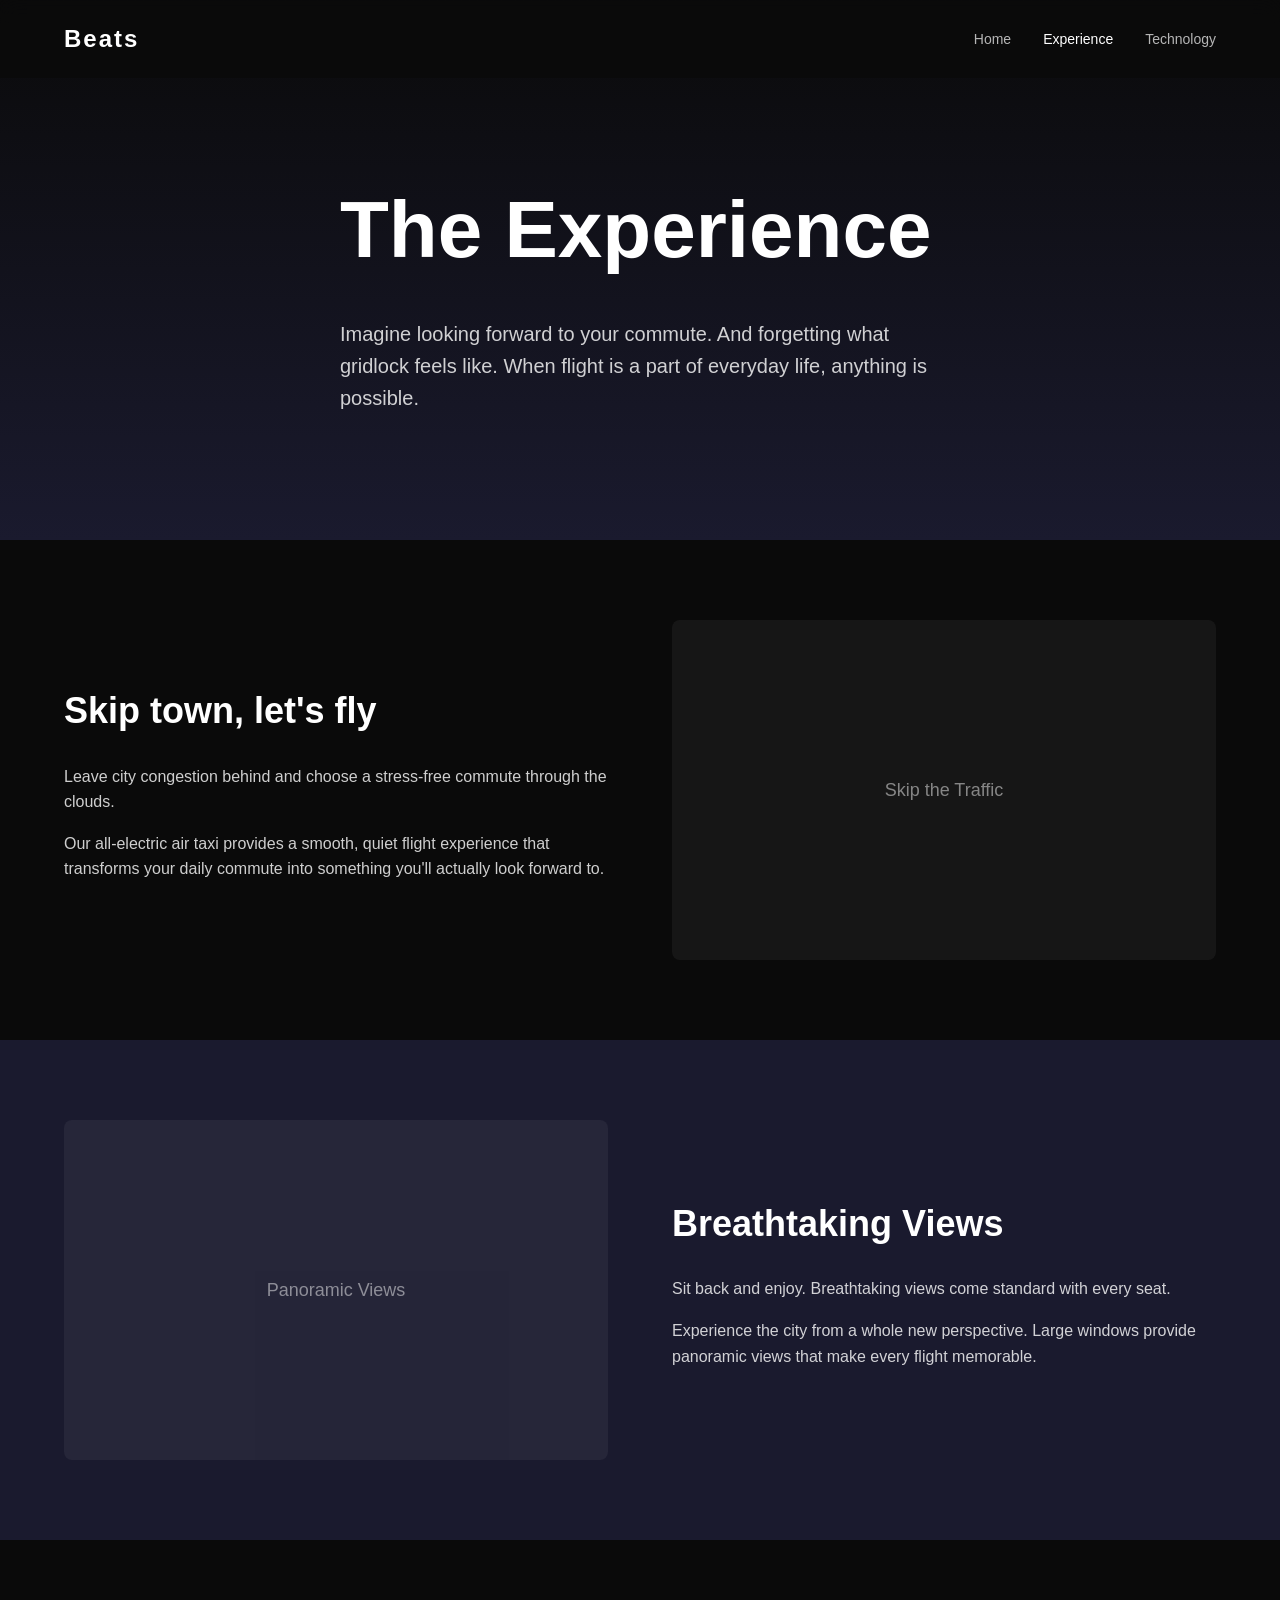
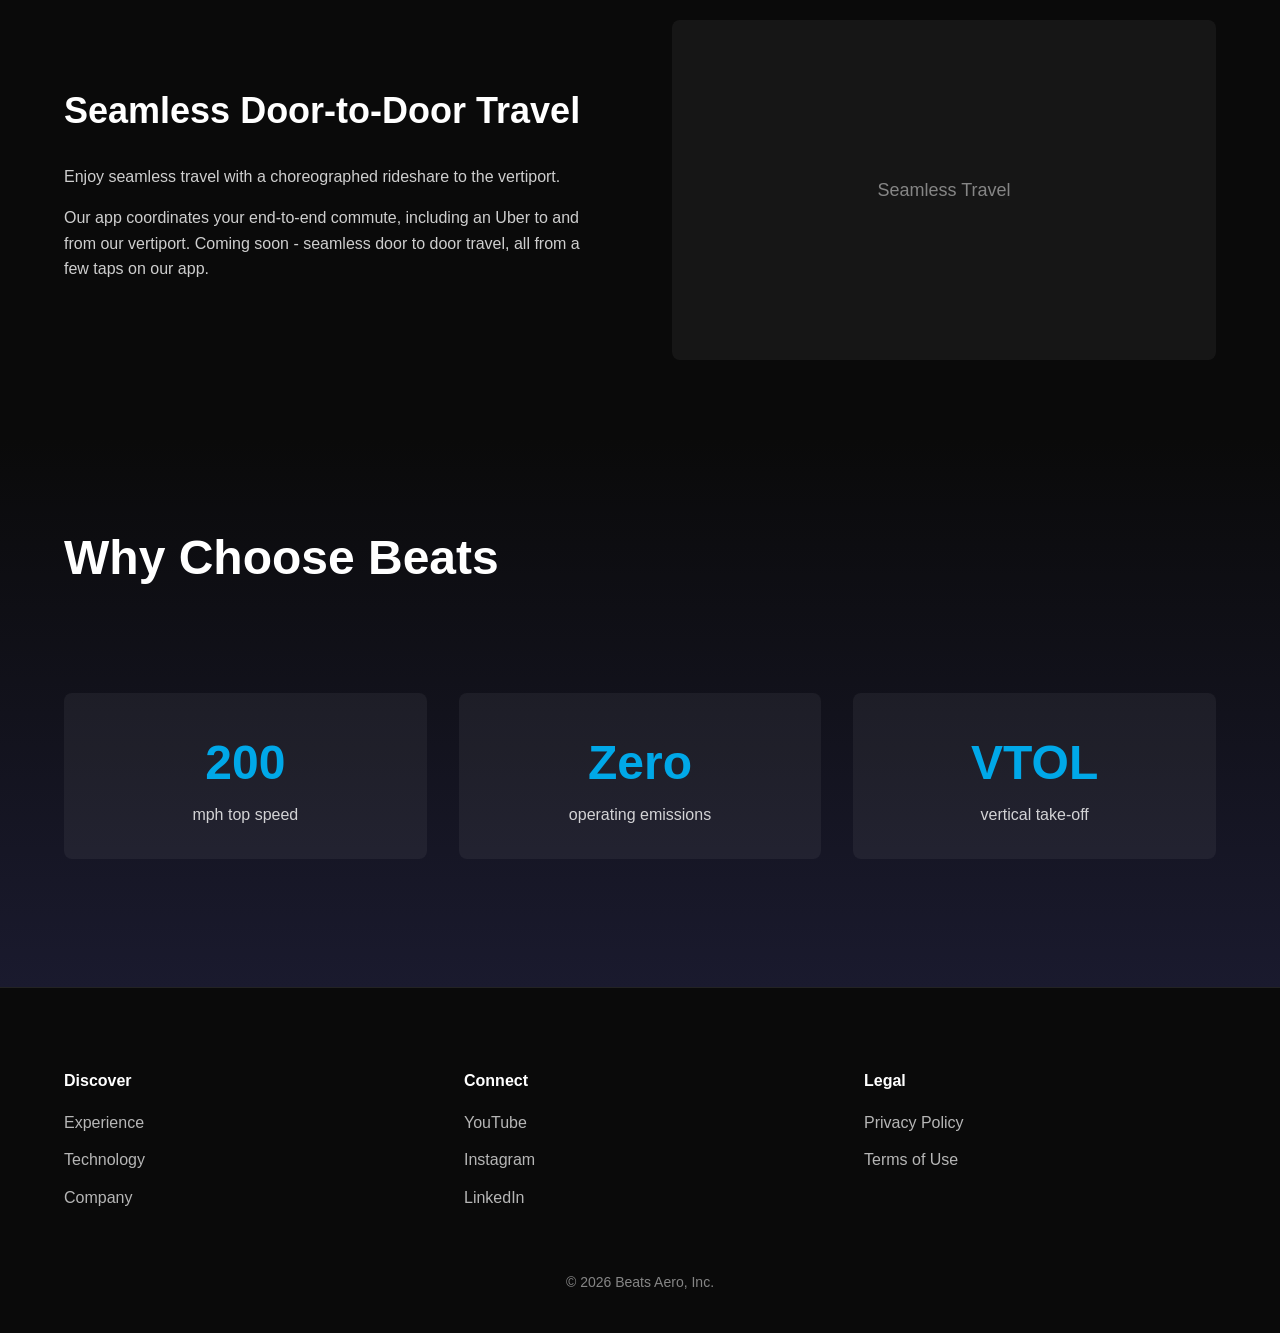
==== experience.html @ 5aa7cf9a "Create 3-page website inspired by Joby Aviation" ====
<!DOCTYPE html>
<html lang="en">
<head>
    <meta charset="UTF-8">
    <meta name="viewport" content="width=device-width, initial-scale=1.0">
    <title>Experience - Beats Electric Air Taxi</title>
    <link rel="stylesheet" href="styles.css">
</head>
<body>
    <header class="header">
        <div class="container">
            <a href="index.html" class="logo">Beats</a>
            <nav class="nav">
                <ul class="nav-list">
                    <li><a href="index.html" class="nav-link">Home</a></li>
                    <li><a href="experience.html" class="nav-link active">Experience</a></li>
                    <li><a href="technology.html" class="nav-link">Technology</a></li>
                </ul>
            </nav>
        </div>
    </header>

    <section class="page-hero">
        <div class="container">
            <h1>The Experience</h1>
            <p>Imagine looking forward to your commute. And forgetting what gridlock feels like. When flight is a part of everyday life, anything is possible.</p>
        </div>
    </section>

    <section class="content-section">
        <div class="container">
            <div class="content-grid">
                <div class="content-text">
                    <h2>Skip town, let's fly</h2>
                    <p>Leave city congestion behind and choose a stress-free commute through the clouds.</p>
                    <p>Our all-electric air taxi provides a smooth, quiet flight experience that transforms your daily commute into something you'll actually look forward to.</p>
                </div>
                <div class="content-image">Skip the Traffic</div>
            </div>
        </div>
    </section>

    <section class="content-section">
        <div class="container">
            <div class="content-grid reverse">
                <div class="content-text">
                    <h2>Breathtaking Views</h2>
                    <p>Sit back and enjoy. Breathtaking views come standard with every seat.</p>
                    <p>Experience the city from a whole new perspective. Large windows provide panoramic views that make every flight memorable.</p>
                </div>
                <div class="content-image">Panoramic Views</div>
            </div>
        </div>
    </section>

    <section class="content-section">
        <div class="container">
            <div class="content-grid">
                <div class="content-text">
                    <h2>Seamless Door-to-Door Travel</h2>
                    <p>Enjoy seamless travel with a choreographed rideshare to the vertiport.</p>
                    <p>Our app coordinates your end-to-end commute, including an Uber to and from our vertiport. Coming soon - seamless door to door travel, all from a few taps on our app.</p>
                </div>
                <div class="content-image">Seamless Travel</div>
            </div>
        </div>
    </section>

    <section class="stats">
        <div class="container">
            <h2 class="section-title">Why Choose Beats</h2>
            <div class="specs-grid">
                <div class="spec-item">
                    <span class="spec-value">200</span>
                    <span class="spec-label">mph top speed</span>
                </div>
                <div class="spec-item">
                    <span class="spec-value">Zero</span>
                    <span class="spec-label">operating emissions</span>
                </div>
                <div class="spec-item">
                    <span class="spec-value">VTOL</span>
                    <span class="spec-label">vertical take-off</span>
                </div>
            </div>
        </div>
    </section>

    <footer class="footer">
        <div class="container">
            <div class="footer-links">
                <div class="footer-col">
                    <h4>Discover</h4>
                    <ul>
                        <li><a href="experience.html">Experience</a></li>
                        <li><a href="technology.html">Technology</a></li>
                        <li><a href="#">Company</a></li>
                    </ul>
                </div>
                <div class="footer-col">
                    <h4>Connect</h4>
                    <ul>
                        <li><a href="#">YouTube</a></li>
                        <li><a href="#">Instagram</a></li>
                        <li><a href="#">LinkedIn</a></li>
                    </ul>
                </div>
                <div class="footer-col">
                    <h4>Legal</h4>
                    <ul>
                        <li><a href="#">Privacy Policy</a></li>
                        <li><a href="#">Terms of Use</a></li>
                    </ul>
                </div>
            </div>
            <p class="copyright">&copy; 2026 Beats Aero, Inc.</p>
        </div>
    </footer>
</body>
</html>
---- styles.css ----
* {
    margin: 0;
    padding: 0;
    box-sizing: border-box;
}

:root {
    --black: #0a0a0a;
    --white: #ffffff;
    --gray: #666666;
    --light-gray: #f5f5f5;
    --accent: #00a8e8;
}

body {
    font-family: -apple-system, BlinkMacSystemFont, 'Segoe UI', Roboto, Oxygen, Ubuntu, sans-serif;
    background-color: var(--black);
    color: var(--white);
    line-height: 1.6;
}

.container {
    max-width: 1200px;
    margin: 0 auto;
    padding: 0 24px;
}

a {
    color: inherit;
    text-decoration: none;
}

ul {
    list-style: none;
}

.header {
    position: fixed;
    top: 0;
    left: 0;
    right: 0;
    z-index: 1000;
    padding: 20px 0;
    background: rgba(10, 10, 10, 0.9);
    backdrop-filter: blur(10px);
}

.header .container {
    display: flex;
    justify-content: space-between;
    align-items: center;
}

.logo {
    font-size: 24px;
    font-weight: 700;
    letter-spacing: 2px;
}

.nav-list {
    display: flex;
    gap: 32px;
}

.nav-link {
    font-size: 14px;
    font-weight: 500;
    opacity: 0.7;
    transition: opacity 0.3s;
}

.nav-link:hover,
.nav-link.active {
    opacity: 1;
}

.hero {
    min-height: 100vh;
    display: flex;
    align-items: center;
    padding: 120px 0 80px;
    background: linear-gradient(180deg, var(--black) 0%, #1a1a2e 100%);
}

.hero-title {
    font-size: clamp(48px, 8vw, 96px);
    font-weight: 700;
    line-height: 1.1;
    margin-bottom: 24px;
}

.hero-subtitle {
    font-size: 24px;
    margin-bottom: 16px;
    opacity: 0.9;
}

.hero-desc {
    font-size: 18px;
    margin-bottom: 12px;
    opacity: 0.7;
    max-width: 600px;
}

.btn {
    display: inline-block;
    padding: 16px 32px;
    font-size: 16px;
    font-weight: 600;
    border-radius: 4px;
    transition: all 0.3s;
    margin-top: 24px;
}

.btn-primary {
    background: var(--white);
    color: var(--black);
}

.btn-primary:hover {
    background: var(--accent);
    color: var(--white);
}

.section-title {
    font-size: clamp(32px, 5vw, 48px);
    font-weight: 700;
    margin-bottom: 48px;
}

.features {
    padding: 80px 0;
    background: var(--black);
}

.feature-grid {
    display: grid;
    grid-template-columns: repeat(auto-fit, minmax(300px, 1fr));
    gap: 48px;
}

.feature-card {
    padding: 32px;
    background: rgba(255, 255, 255, 0.05);
    border-radius: 8px;
}

.feature-icon {
    width: 48px;
    height: 48px;
    display: flex;
    align-items: center;
    justify-content: center;
    font-size: 20px;
    font-weight: 700;
    background: var(--accent);
    color: var(--white);
    border-radius: 50%;
    margin-bottom: 24px;
}

.feature-card h3 {
    font-size: 24px;
    margin-bottom: 16px;
}

.feature-card p {
    opacity: 0.7;
    margin-bottom: 16px;
}

.link {
    color: var(--accent);
    font-weight: 500;
}

.stats {
    padding: 80px 0;
    background: linear-gradient(180deg, var(--black) 0%, #1a1a2e 100%);
}

.stats-grid {
    display: grid;
    grid-template-columns: repeat(auto-fit, minmax(200px, 1fr));
    gap: 48px;
    text-align: center;
}

.stat-value {
    display: block;
    font-size: clamp(48px, 6vw, 72px);
    font-weight: 700;
}

.stat-unit {
    font-size: 24px;
    opacity: 0.7;
}

.stat-label {
    display: block;
    font-size: 16px;
    opacity: 0.7;
    margin-top: 8px;
}

.news {
    padding: 80px 0;
    background: var(--black);
}

.news-grid {
    display: grid;
    grid-template-columns: repeat(auto-fit, minmax(300px, 1fr));
    gap: 32px;
}

.news-card {
    padding: 24px;
    background: rgba(255, 255, 255, 0.05);
    border-radius: 8px;
    cursor: pointer;
    transition: background 0.3s;
}

.news-card:hover {
    background: rgba(255, 255, 255, 0.1);
}

.news-date {
    font-size: 14px;
    color: var(--accent);
    margin-bottom: 8px;
}

.news-card h3 {
    font-size: 18px;
    line-height: 1.4;
}

.partners {
    padding: 80px 0;
    background: #1a1a2e;
}

.partner-logos {
    display: flex;
    flex-wrap: wrap;
    gap: 48px;
    justify-content: center;
    align-items: center;
}

.partner {
    font-size: 24px;
    font-weight: 600;
    opacity: 0.7;
}

.cta {
    padding: 120px 0;
    background: linear-gradient(180deg, #1a1a2e 0%, var(--black) 100%);
    text-align: center;
}

.cta h2 {
    font-size: clamp(32px, 5vw, 48px);
    margin-bottom: 24px;
}

.cta p {
    max-width: 600px;
    margin: 0 auto 32px;
    opacity: 0.7;
}

.footer {
    padding: 80px 0 40px;
    background: var(--black);
    border-top: 1px solid rgba(255, 255, 255, 0.1);
}

.footer-links {
    display: grid;
    grid-template-columns: repeat(auto-fit, minmax(200px, 1fr));
    gap: 48px;
    margin-bottom: 48px;
}

.footer-col h4 {
    font-size: 16px;
    font-weight: 600;
    margin-bottom: 16px;
}

.footer-col ul li {
    margin-bottom: 12px;
}

.footer-col a {
    opacity: 0.7;
    transition: opacity 0.3s;
}

.footer-col a:hover {
    opacity: 1;
}

.copyright {
    text-align: center;
    opacity: 0.5;
    font-size: 14px;
}

.page-hero {
    min-height: 60vh;
    display: flex;
    align-items: center;
    padding: 120px 0 80px;
    background: linear-gradient(180deg, var(--black) 0%, #1a1a2e 100%);
}

.page-hero h1 {
    font-size: clamp(48px, 8vw, 80px);
    font-weight: 700;
    margin-bottom: 24px;
}

.page-hero p {
    font-size: 20px;
    opacity: 0.8;
    max-width: 600px;
}

.content-section {
    padding: 80px 0;
    background: var(--black);
}

.content-section:nth-child(even) {
    background: #1a1a2e;
}

.content-grid {
    display: grid;
    grid-template-columns: 1fr 1fr;
    gap: 64px;
    align-items: center;
}

.content-grid.reverse {
    direction: rtl;
}

.content-grid.reverse > * {
    direction: ltr;
}

.content-text h2 {
    font-size: 36px;
    margin-bottom: 24px;
}

.content-text p {
    opacity: 0.8;
    margin-bottom: 16px;
}

.content-image {
    aspect-ratio: 16/10;
    background: rgba(255, 255, 255, 0.1);
    border-radius: 8px;
    display: flex;
    align-items: center;
    justify-content: center;
    font-size: 18px;
    opacity: 0.5;
}

.specs-grid {
    display: grid;
    grid-template-columns: repeat(3, 1fr);
    gap: 32px;
    text-align: center;
    padding: 48px 0;
}

.spec-item {
    padding: 32px;
    background: rgba(255, 255, 255, 0.05);
    border-radius: 8px;
}

.spec-value {
    display: block;
    font-size: 48px;
    font-weight: 700;
    color: var(--accent);
}

.spec-label {
    font-size: 16px;
    opacity: 0.8;
}

@media (max-width: 768px) {
    .content-grid {
        grid-template-columns: 1fr;
        gap: 32px;
    }
    
    .content-grid.reverse {
        direction: ltr;
    }
    
    .specs-grid {
        grid-template-columns: 1fr;
    }
    
    .nav-list {
        gap: 16px;
    }
}
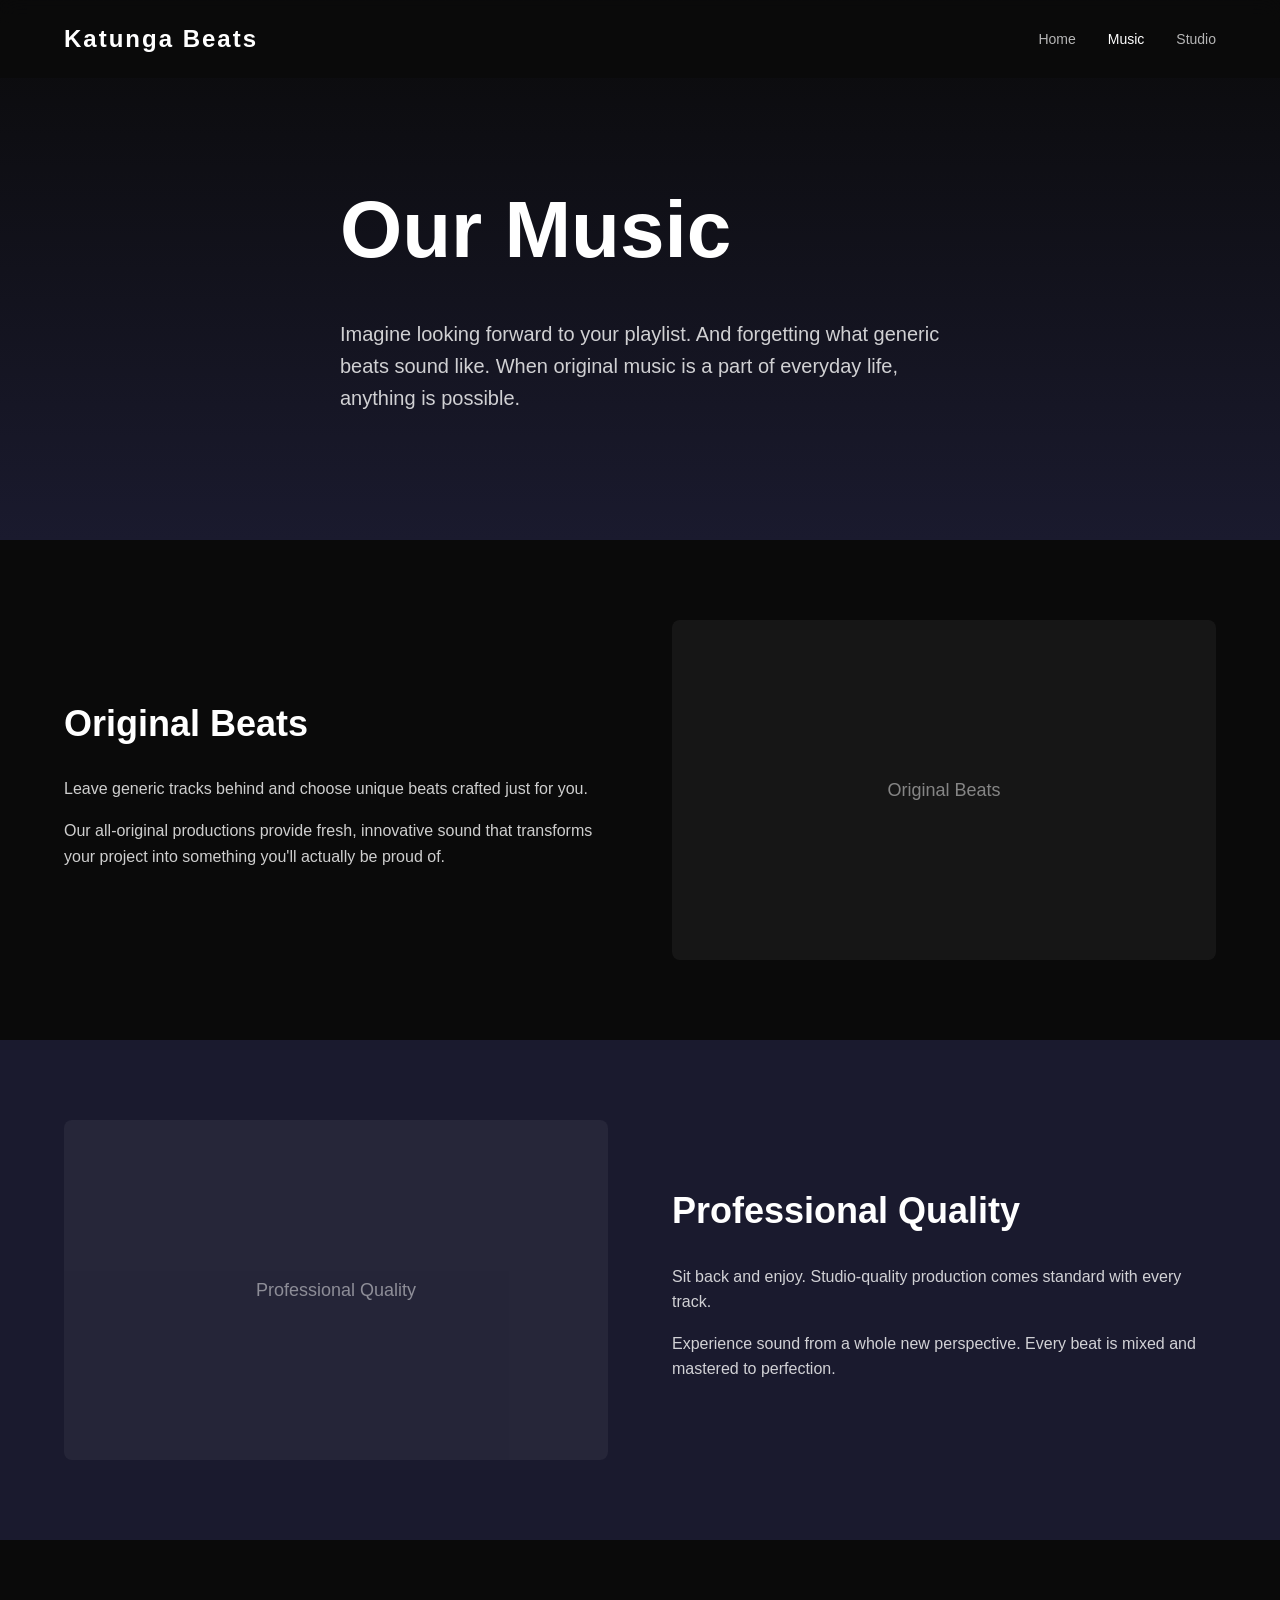
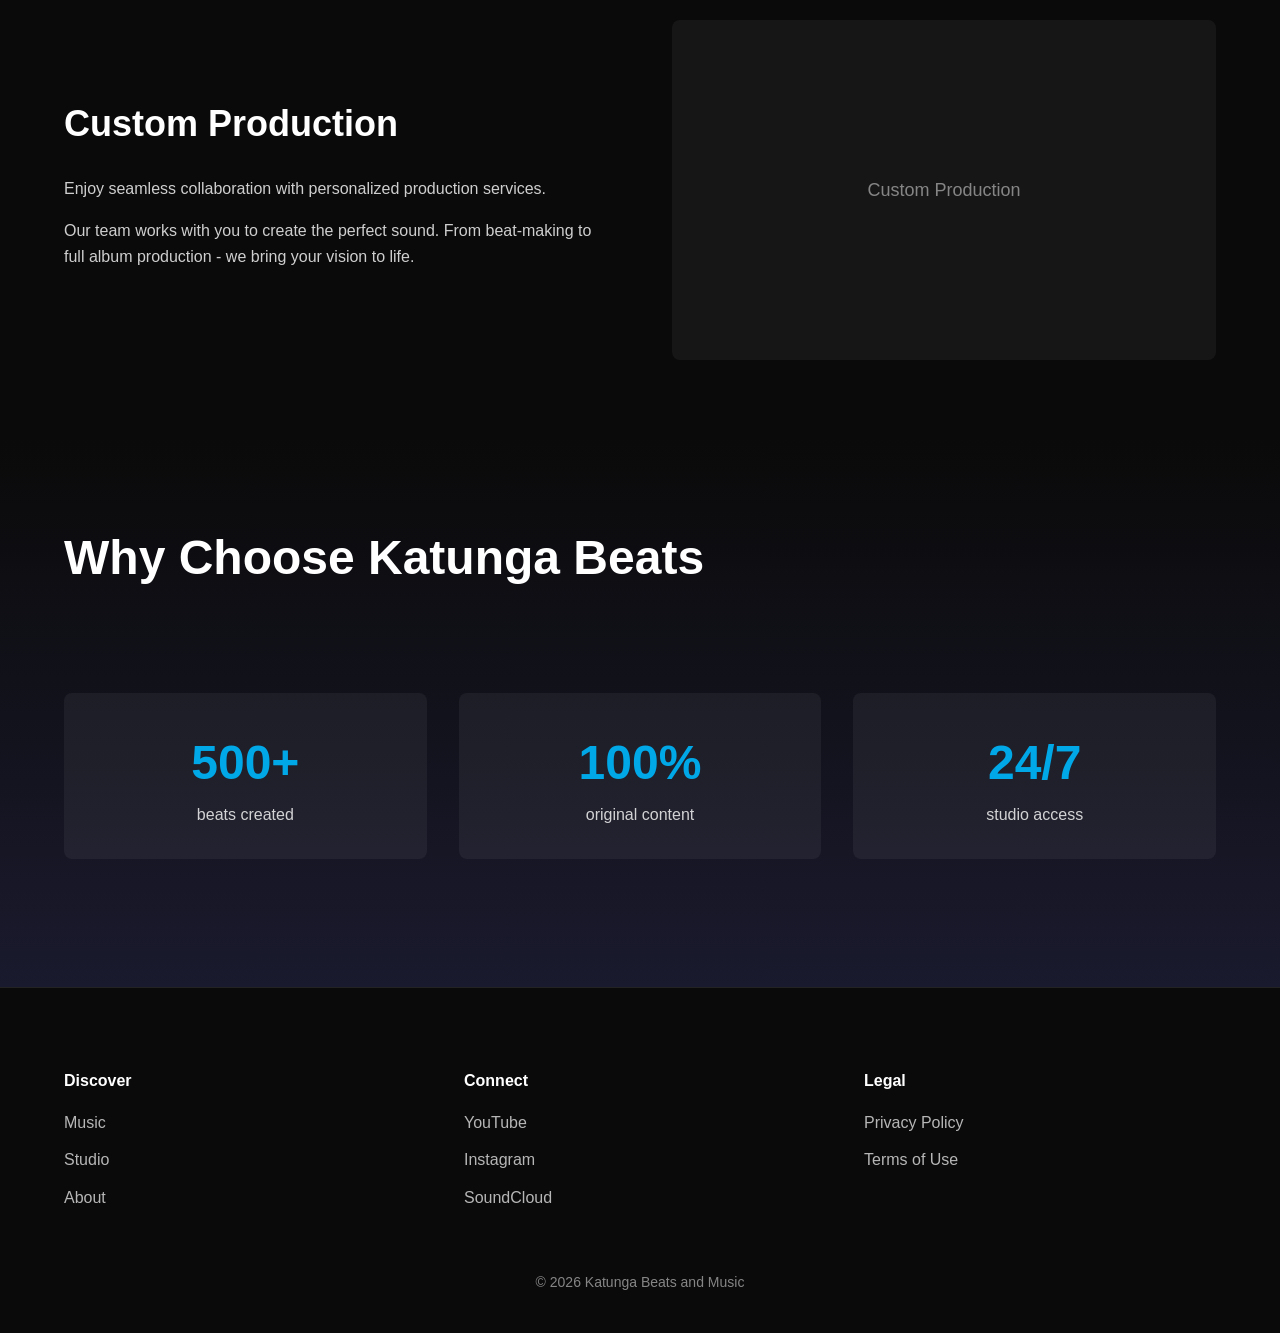
==== commit 1239b297: "Rename to Katunga Beats and Music - 3 page music production website" ====
--- a/experience.html
+++ b/experience.html
@@ -3,18 +3,18 @@
 <head>
     <meta charset="UTF-8">
     <meta name="viewport" content="width=device-width, initial-scale=1.0">
-    <title>Experience - Beats Electric Air Taxi</title>
+    <title>Music - Katunga Beats and Music</title>
     <link rel="stylesheet" href="styles.css">
 </head>
 <body>
     <header class="header">
         <div class="container">
-            <a href="index.html" class="logo">Beats</a>
+            <a href="index.html" class="logo">Katunga Beats</a>
             <nav class="nav">
                 <ul class="nav-list">
                     <li><a href="index.html" class="nav-link">Home</a></li>
-                    <li><a href="experience.html" class="nav-link active">Experience</a></li>
-                    <li><a href="technology.html" class="nav-link">Technology</a></li>
+                    <li><a href="experience.html" class="nav-link active">Music</a></li>
+                    <li><a href="technology.html" class="nav-link">Studio</a></li>
                 </ul>
             </nav>
         </div>
@@ -22,8 +22,8 @@
 
     <section class="page-hero">
         <div class="container">
-            <h1>The Experience</h1>
-            <p>Imagine looking forward to your commute. And forgetting what gridlock feels like. When flight is a part of everyday life, anything is possible.</p>
+            <h1>Our Music</h1>
+            <p>Imagine looking forward to your playlist. And forgetting what generic beats sound like. When original music is a part of everyday life, anything is possible.</p>
         </div>
     </section>
 
@@ -31,11 +31,11 @@
         <div class="container">
             <div class="content-grid">
                 <div class="content-text">
-                    <h2>Skip town, let's fly</h2>
-                    <p>Leave city congestion behind and choose a stress-free commute through the clouds.</p>
-                    <p>Our all-electric air taxi provides a smooth, quiet flight experience that transforms your daily commute into something you'll actually look forward to.</p>
+                    <h2>Original Beats</h2>
+                    <p>Leave generic tracks behind and choose unique beats crafted just for you.</p>
+                    <p>Our all-original productions provide fresh, innovative sound that transforms your project into something you'll actually be proud of.</p>
                 </div>
-                <div class="content-image">Skip the Traffic</div>
+                <div class="content-image">Original Beats</div>
             </div>
         </div>
     </section>
@@ -44,11 +44,11 @@
         <div class="container">
             <div class="content-grid reverse">
                 <div class="content-text">
-                    <h2>Breathtaking Views</h2>
-                    <p>Sit back and enjoy. Breathtaking views come standard with every seat.</p>
-                    <p>Experience the city from a whole new perspective. Large windows provide panoramic views that make every flight memorable.</p>
+                    <h2>Professional Quality</h2>
+                    <p>Sit back and enjoy. Studio-quality production comes standard with every track.</p>
+                    <p>Experience sound from a whole new perspective. Every beat is mixed and mastered to perfection.</p>
                 </div>
-                <div class="content-image">Panoramic Views</div>
+                <div class="content-image">Professional Quality</div>
             </div>
         </div>
     </section>
@@ -57,30 +57,30 @@
         <div class="container">
             <div class="content-grid">
                 <div class="content-text">
-                    <h2>Seamless Door-to-Door Travel</h2>
-                    <p>Enjoy seamless travel with a choreographed rideshare to the vertiport.</p>
-                    <p>Our app coordinates your end-to-end commute, including an Uber to and from our vertiport. Coming soon - seamless door to door travel, all from a few taps on our app.</p>
+                    <h2>Custom Production</h2>
+                    <p>Enjoy seamless collaboration with personalized production services.</p>
+                    <p>Our team works with you to create the perfect sound. From beat-making to full album production - we bring your vision to life.</p>
                 </div>
-                <div class="content-image">Seamless Travel</div>
+                <div class="content-image">Custom Production</div>
             </div>
         </div>
     </section>
 
     <section class="stats">
         <div class="container">
-            <h2 class="section-title">Why Choose Beats</h2>
+            <h2 class="section-title">Why Choose Katunga Beats</h2>
             <div class="specs-grid">
                 <div class="spec-item">
-                    <span class="spec-value">200</span>
-                    <span class="spec-label">mph top speed</span>
+                    <span class="spec-value">500+</span>
+                    <span class="spec-label">beats created</span>
                 </div>
                 <div class="spec-item">
-                    <span class="spec-value">Zero</span>
-                    <span class="spec-label">operating emissions</span>
+                    <span class="spec-value">100%</span>
+                    <span class="spec-label">original content</span>
                 </div>
                 <div class="spec-item">
-                    <span class="spec-value">VTOL</span>
-                    <span class="spec-label">vertical take-off</span>
+                    <span class="spec-value">24/7</span>
+                    <span class="spec-label">studio access</span>
                 </div>
             </div>
         </div>
@@ -92,9 +92,9 @@
                 <div class="footer-col">
                     <h4>Discover</h4>
                     <ul>
-                        <li><a href="experience.html">Experience</a></li>
-                        <li><a href="technology.html">Technology</a></li>
-                        <li><a href="#">Company</a></li>
+                        <li><a href="experience.html">Music</a></li>
+                        <li><a href="technology.html">Studio</a></li>
+                        <li><a href="#">About</a></li>
                     </ul>
                 </div>
                 <div class="footer-col">
@@ -102,7 +102,7 @@
                     <ul>
                         <li><a href="#">YouTube</a></li>
                         <li><a href="#">Instagram</a></li>
-                        <li><a href="#">LinkedIn</a></li>
+                        <li><a href="#">SoundCloud</a></li>
                     </ul>
                 </div>
                 <div class="footer-col">
@@ -113,7 +113,7 @@
                     </ul>
                 </div>
             </div>
-            <p class="copyright">&copy; 2026 Beats Aero, Inc.</p>
+            <p class="copyright">&copy; 2026 Katunga Beats and Music</p>
         </div>
     </footer>
 </body>
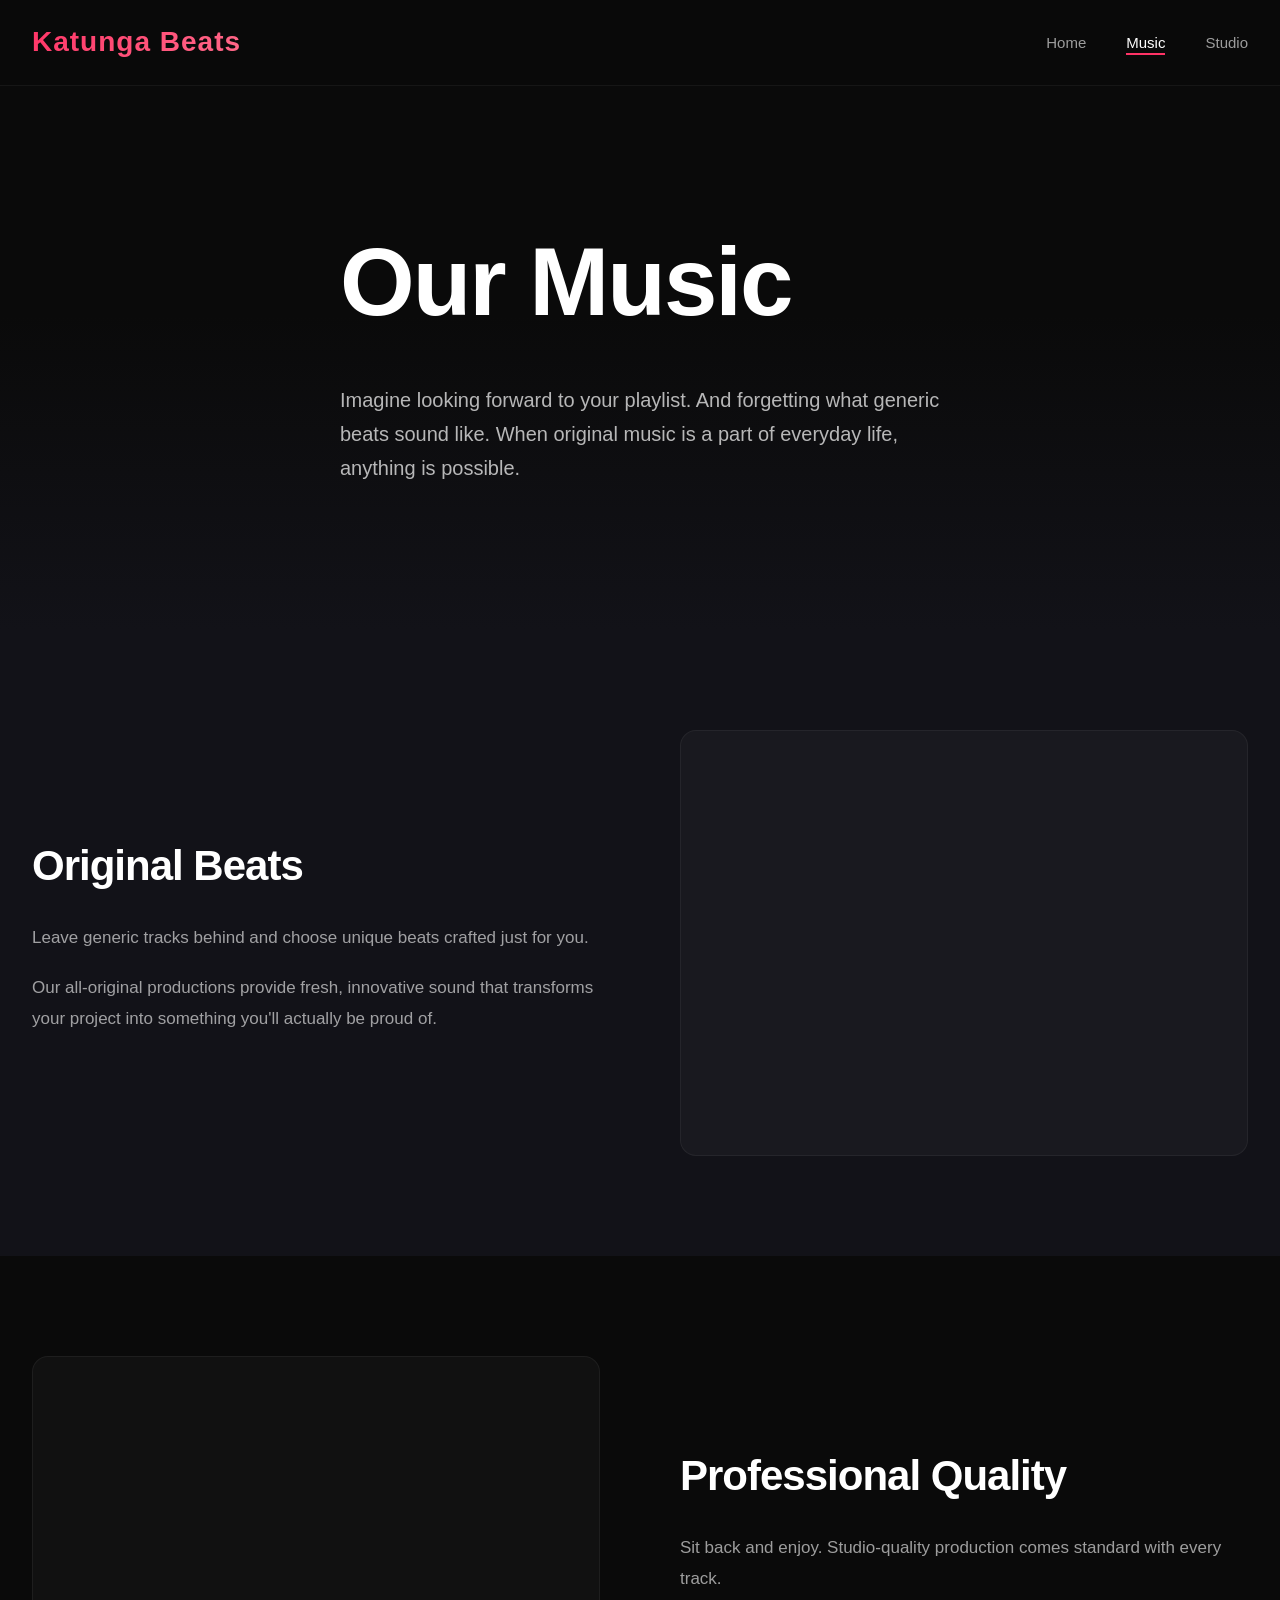
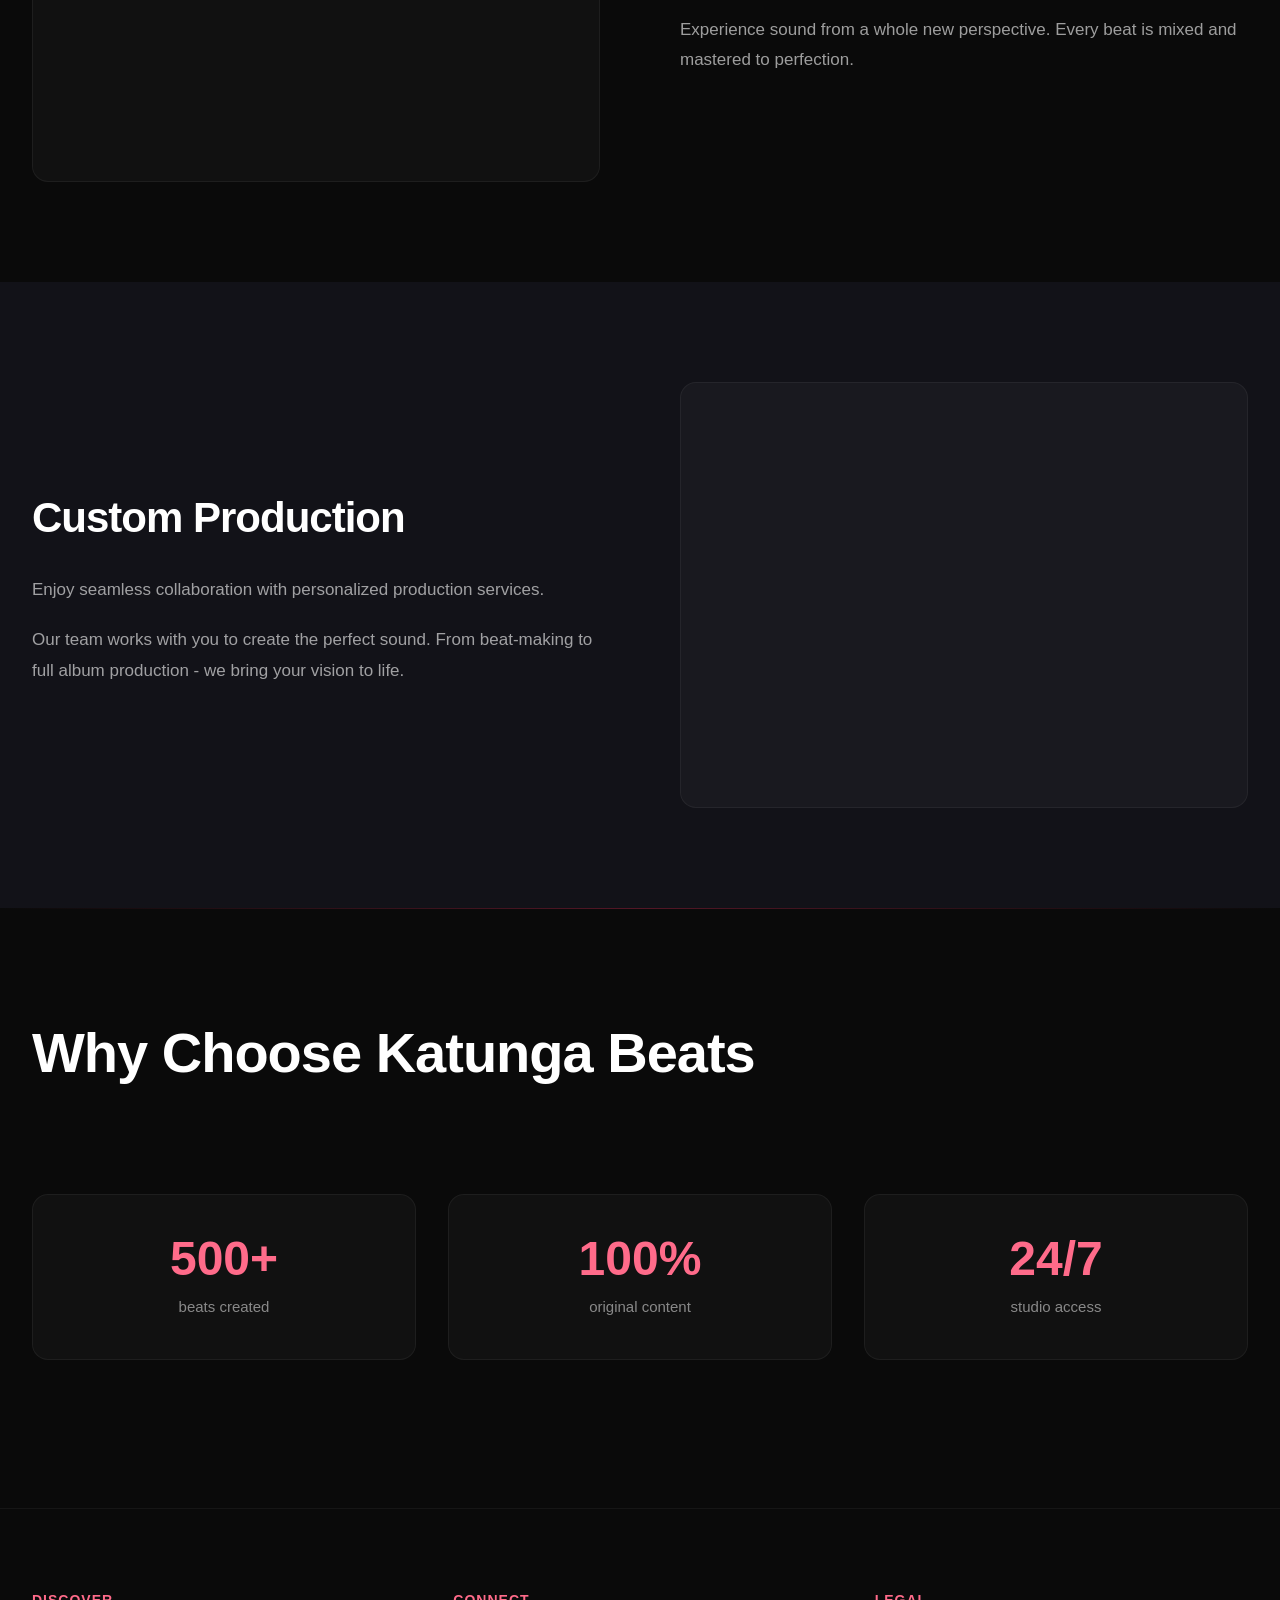
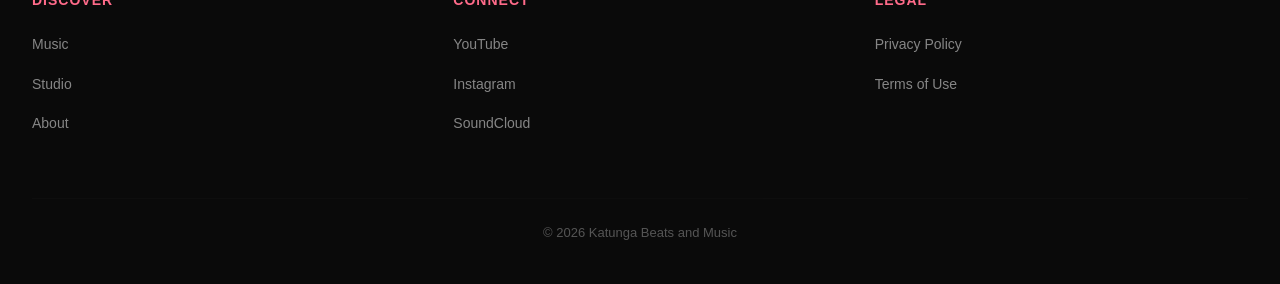
==== commit a146d734: "Add music studio images to all 3 pages - professional design" ====
--- a/experience.html
+++ b/experience.html
@@ -20,7 +20,7 @@
         </div>
     </header>
 
-    <section class="page-hero">
+    <section class="page-hero page-hero-music">
         <div class="container">
             <h1>Our Music</h1>
             <p>Imagine looking forward to your playlist. And forgetting what generic beats sound like. When original music is a part of everyday life, anything is possible.</p>
@@ -35,7 +35,7 @@
                     <p>Leave generic tracks behind and choose unique beats crafted just for you.</p>
                     <p>Our all-original productions provide fresh, innovative sound that transforms your project into something you'll actually be proud of.</p>
                 </div>
-                <div class="content-image">Original Beats</div>
+                <div class="content-image" style="background-image: url('https://images.unsplash.com/photo-1571330735066-03aaa9429d89?w=800&q=80')"></div>
             </div>
         </div>
     </section>
@@ -48,7 +48,7 @@
                     <p>Sit back and enjoy. Studio-quality production comes standard with every track.</p>
                     <p>Experience sound from a whole new perspective. Every beat is mixed and mastered to perfection.</p>
                 </div>
-                <div class="content-image">Professional Quality</div>
+                <div class="content-image" style="background-image: url('https://images.unsplash.com/photo-1598488035139-bdbb2231ce04?w=800&q=80')"></div>
             </div>
         </div>
     </section>
@@ -61,7 +61,7 @@
                     <p>Enjoy seamless collaboration with personalized production services.</p>
                     <p>Our team works with you to create the perfect sound. From beat-making to full album production - we bring your vision to life.</p>
                 </div>
-                <div class="content-image">Custom Production</div>
+                <div class="content-image" style="background-image: url('https://images.unsplash.com/photo-1519892300165-cb5542fb47c7?w=800&q=80')"></div>
             </div>
         </div>
     </section>
--- a/styles.css
+++ b/styles.css
@@ -7,22 +7,27 @@
 :root {
     --black: #0a0a0a;
     --white: #ffffff;
-    --gray: #666666;
+    --gray: #888888;
     --light-gray: #f5f5f5;
-    --accent: #00a8e8;
+    --accent: #ff3366;
+    --accent-light: #ff6b8a;
+    --dark-bg: #121218;
+    --card-bg: rgba(255, 255, 255, 0.03);
+    --card-hover: rgba(255, 255, 255, 0.08);
 }
 
 body {
-    font-family: -apple-system, BlinkMacSystemFont, 'Segoe UI', Roboto, Oxygen, Ubuntu, sans-serif;
+    font-family: 'Inter', -apple-system, BlinkMacSystemFont, 'Segoe UI', Roboto, Oxygen, Ubuntu, sans-serif;
     background-color: var(--black);
     color: var(--white);
     line-height: 1.6;
+    overflow-x: hidden;
 }
 
 .container {
-    max-width: 1200px;
+    max-width: 1400px;
     margin: 0 auto;
-    padding: 0 24px;
+    padding: 0 32px;
 }
 
 a {
@@ -41,8 +46,9 @@
     right: 0;
     z-index: 1000;
     padding: 20px 0;
-    background: rgba(10, 10, 10, 0.9);
-    backdrop-filter: blur(10px);
+    background: rgba(10, 10, 10, 0.85);
+    backdrop-filter: blur(20px);
+    border-bottom: 1px solid rgba(255, 255, 255, 0.05);
 }
 
 .header .container {
@@ -52,195 +58,354 @@
 }
 
 .logo {
-    font-size: 24px;
-    font-weight: 700;
-    letter-spacing: 2px;
+    font-size: 28px;
+    font-weight: 800;
+    letter-spacing: 1px;
+    background: linear-gradient(135deg, var(--accent) 0%, var(--accent-light) 100%);
+    -webkit-background-clip: text;
+    -webkit-text-fill-color: transparent;
+    background-clip: text;
 }
 
 .nav-list {
     display: flex;
-    gap: 32px;
+    gap: 40px;
 }
 
 .nav-link {
-    font-size: 14px;
+    font-size: 15px;
     font-weight: 500;
-    opacity: 0.7;
-    transition: opacity 0.3s;
+    opacity: 0.6;
+    transition: all 0.3s;
+    position: relative;
+}
+
+.nav-link::after {
+    content: '';
+    position: absolute;
+    bottom: -4px;
+    left: 0;
+    width: 0;
+    height: 2px;
+    background: var(--accent);
+    transition: width 0.3s;
 }
 
 .nav-link:hover,
 .nav-link.active {
     opacity: 1;
+}
+
+.nav-link.active::after {
+    width: 100%;
 }
 
 .hero {
     min-height: 100vh;
     display: flex;
     align-items: center;
-    padding: 120px 0 80px;
-    background: linear-gradient(180deg, var(--black) 0%, #1a1a2e 100%);
+    padding: 120px 0 100px;
+    position: relative;
+    overflow: hidden;
+}
+
+.hero::before {
+    content: '';
+    position: absolute;
+    top: 0;
+    left: 0;
+    right: 0;
+    bottom: 0;
+    background: 
+        radial-gradient(ellipse at 20% 50%, rgba(255, 51, 102, 0.15) 0%, transparent 50%),
+        radial-gradient(ellipse at 80% 20%, rgba(255, 107, 138, 0.1) 0%, transparent 40%),
+        linear-gradient(180deg, var(--black) 0%, #0f0f18 100%);
+    z-index: -1;
+}
+
+.hero-bg {
+    background-image: url('https://images.unsplash.com/photo-1598488035139-bdbb2231ce04?w=1920&q=80');
+    background-size: cover;
+    background-position: center;
+    position: relative;
+}
+
+.hero-bg::before {
+    content: '';
+    position: absolute;
+    top: 0;
+    left: 0;
+    right: 0;
+    bottom: 0;
+    background: linear-gradient(180deg, 
+        rgba(10, 10, 10, 0.85) 0%, 
+        rgba(10, 10, 10, 0.7) 50%,
+        rgba(10, 10, 10, 0.9) 100%);
+    z-index: 0;
+}
+
+.hero-bg .container {
+    position: relative;
+    z-index: 1;
 }
 
 .hero-title {
-    font-size: clamp(48px, 8vw, 96px);
-    font-weight: 700;
-    line-height: 1.1;
+    font-size: clamp(56px, 10vw, 120px);
+    font-weight: 800;
+    line-height: 1.05;
     margin-bottom: 24px;
+    letter-spacing: -2px;
+    background: linear-gradient(135deg, var(--white) 0%, rgba(255, 255, 255, 0.7) 100%);
+    -webkit-background-clip: text;
+    -webkit-text-fill-color: transparent;
+    background-clip: text;
 }
 
 .hero-subtitle {
-    font-size: 24px;
+    font-size: 28px;
     margin-bottom: 16px;
     opacity: 0.9;
+    font-weight: 500;
+    color: var(--accent-light);
 }
 
 .hero-desc {
     font-size: 18px;
     margin-bottom: 12px;
-    opacity: 0.7;
-    max-width: 600px;
+    opacity: 0.6;
+    max-width: 520px;
 }
 
 .btn {
     display: inline-block;
-    padding: 16px 32px;
+    padding: 18px 40px;
     font-size: 16px;
     font-weight: 600;
-    border-radius: 4px;
-    transition: all 0.3s;
+    border-radius: 50px;
+    transition: all 0.3s ease;
     margin-top: 24px;
+    cursor: pointer;
+    border: none;
 }
 
 .btn-primary {
-    background: var(--white);
-    color: var(--black);
+    background: linear-gradient(135deg, var(--accent) 0%, var(--accent-light) 100%);
+    color: var(--white);
+    box-shadow: 0 8px 30px rgba(255, 51, 102, 0.3);
 }
 
 .btn-primary:hover {
-    background: var(--accent);
-    color: var(--white);
+    transform: translateY(-3px);
+    box-shadow: 0 12px 40px rgba(255, 51, 102, 0.5);
 }
 
 .section-title {
-    font-size: clamp(32px, 5vw, 48px);
+    font-size: clamp(36px, 5vw, 56px);
     font-weight: 700;
     margin-bottom: 48px;
+    letter-spacing: -1px;
 }
 
 .features {
-    padding: 80px 0;
-    background: var(--black);
+    padding: 100px 0;
+    background: var(--dark-bg);
 }
 
 .feature-grid {
     display: grid;
-    grid-template-columns: repeat(auto-fit, minmax(300px, 1fr));
-    gap: 48px;
+    grid-template-columns: repeat(auto-fit, minmax(340px, 1fr));
+    gap: 32px;
 }
 
 .feature-card {
-    padding: 32px;
-    background: rgba(255, 255, 255, 0.05);
-    border-radius: 8px;
+    padding: 0;
+    background: var(--card-bg);
+    border-radius: 16px;
+    overflow: hidden;
+    transition: all 0.4s ease;
+    border: 1px solid rgba(255, 255, 255, 0.05);
+}
+
+.feature-card:hover {
+    background: var(--card-hover);
+    transform: translateY(-8px);
+    border-color: rgba(255, 51, 102, 0.2);
+}
+
+.feature-img {
+    width: 100%;
+    height: 240px;
+    background-size: cover;
+    background-position: center;
+    position: relative;
+}
+
+.feature-img::after {
+    content: '';
+    position: absolute;
+    bottom: 0;
+    left: 0;
+    right: 0;
+    height: 80px;
+    background: linear-gradient(to top, var(--dark-bg), transparent);
+}
+
+.feature-content {
+    padding: 28px;
 }
 
 .feature-icon {
-    width: 48px;
-    height: 48px;
+    width: 40px;
+    height: 40px;
     display: flex;
     align-items: center;
     justify-content: center;
-    font-size: 20px;
+    font-size: 18px;
     font-weight: 700;
-    background: var(--accent);
+    background: linear-gradient(135deg, var(--accent) 0%, var(--accent-light) 100%);
     color: var(--white);
-    border-radius: 50%;
-    margin-bottom: 24px;
+    border-radius: 10px;
+    margin-bottom: 20px;
+    position: absolute;
+    top: 20px;
+    left: 20px;
+}
+
+.feature-card {
+    position: relative;
 }
 
 .feature-card h3 {
     font-size: 24px;
+    font-weight: 700;
+    margin-bottom: 12px;
+}
+
+.feature-card p {
+    opacity: 0.6;
     margin-bottom: 16px;
-}
-
-.feature-card p {
-    opacity: 0.7;
-    margin-bottom: 16px;
+    font-size: 15px;
 }
 
 .link {
-    color: var(--accent);
-    font-weight: 500;
+    color: var(--accent-light);
+    font-weight: 600;
+    font-size: 14px;
+    letter-spacing: 0.5px;
 }
 
 .stats {
-    padding: 80px 0;
-    background: linear-gradient(180deg, var(--black) 0%, #1a1a2e 100%);
+    padding: 100px 0;
+    background: var(--black);
+    position: relative;
+}
+
+.stats::before {
+    content: '';
+    position: absolute;
+    top: 0;
+    left: 0;
+    right: 0;
+    height: 1px;
+    background: linear-gradient(90deg, transparent, rgba(255, 51, 102, 0.3), transparent);
 }
 
 .stats-grid {
     display: grid;
-    grid-template-columns: repeat(auto-fit, minmax(200px, 1fr));
-    gap: 48px;
+    grid-template-columns: repeat(3, 1fr);
+    gap: 32px;
     text-align: center;
+}
+
+.stat {
+    padding: 40px;
+    background: var(--card-bg);
+    border-radius: 16px;
+    border: 1px solid rgba(255, 255, 255, 0.05);
 }
 
 .stat-value {
     display: block;
-    font-size: clamp(48px, 6vw, 72px);
-    font-weight: 700;
+    font-size: clamp(56px, 6vw, 80px);
+    font-weight: 800;
+    background: linear-gradient(135deg, var(--accent) 0%, var(--accent-light) 100%);
+    -webkit-background-clip: text;
+    -webkit-text-fill-color: transparent;
+    background-clip: text;
+    line-height: 1;
 }
 
 .stat-unit {
     font-size: 24px;
     opacity: 0.7;
+    margin-left: 4px;
 }
 
 .stat-label {
     display: block;
     font-size: 16px;
-    opacity: 0.7;
-    margin-top: 8px;
+    opacity: 0.5;
+    margin-top: 12px;
+    text-transform: uppercase;
+    letter-spacing: 2px;
 }
 
 .news {
-    padding: 80px 0;
-    background: var(--black);
+    padding: 100px 0;
+    background: var(--dark-bg);
 }
 
 .news-grid {
     display: grid;
-    grid-template-columns: repeat(auto-fit, minmax(300px, 1fr));
+    grid-template-columns: repeat(auto-fit, minmax(340px, 1fr));
     gap: 32px;
 }
 
 .news-card {
+    padding: 0;
+    background: var(--card-bg);
+    border-radius: 16px;
+    overflow: hidden;
+    cursor: pointer;
+    transition: all 0.4s ease;
+    border: 1px solid rgba(255, 255, 255, 0.05);
+}
+
+.news-card:hover {
+    background: var(--card-hover);
+    transform: translateY(-4px);
+}
+
+.news-img {
+    width: 100%;
+    height: 220px;
+    background-size: cover;
+    background-position: center;
+}
+
+.news-content {
     padding: 24px;
-    background: rgba(255, 255, 255, 0.05);
-    border-radius: 8px;
-    cursor: pointer;
-    transition: background 0.3s;
-}
-
-.news-card:hover {
-    background: rgba(255, 255, 255, 0.1);
 }
 
 .news-date {
-    font-size: 14px;
-    color: var(--accent);
+    font-size: 13px;
+    color: var(--accent-light);
     margin-bottom: 8px;
+    font-weight: 600;
+    text-transform: uppercase;
+    letter-spacing: 1px;
 }
 
 .news-card h3 {
     font-size: 18px;
-    line-height: 1.4;
+    line-height: 1.5;
+    font-weight: 600;
 }
 
 .partners {
-    padding: 80px 0;
-    background: #1a1a2e;
+    padding: 100px 0;
+    background: var(--black);
+    text-align: center;
 }
 
 .partner-logos {
@@ -252,99 +417,186 @@
 }
 
 .partner {
-    font-size: 24px;
+    font-size: 20px;
     font-weight: 600;
-    opacity: 0.7;
+    opacity: 0.4;
+    letter-spacing: 2px;
+    text-transform: uppercase;
+    transition: all 0.3s;
+}
+
+.partner:hover {
+    opacity: 0.8;
 }
 
 .cta {
     padding: 120px 0;
-    background: linear-gradient(180deg, #1a1a2e 0%, var(--black) 100%);
+    background: var(--dark-bg);
     text-align: center;
+    position: relative;
+}
+
+.cta::before {
+    content: '';
+    position: absolute;
+    top: 50%;
+    left: 50%;
+    transform: translate(-50%, -50%);
+    width: 600px;
+    height: 600px;
+    background: radial-gradient(circle, rgba(255, 51, 102, 0.1) 0%, transparent 70%);
+    pointer-events: none;
+}
+
+.cta-bg {
+    background-image: url('https://images.unsplash.com/photo-1511379938547-c1f6941986d5?w=1920&q=80');
+    background-size: cover;
+    background-position: center;
+    position: relative;
+}
+
+.cta-bg::before {
+    content: '';
+    position: absolute;
+    top: 0;
+    left: 0;
+    right: 0;
+    bottom: 0;
+    background: rgba(10, 10, 10, 0.85);
+    z-index: 0;
+}
+
+.cta-bg .container {
+    position: relative;
+    z-index: 1;
 }
 
 .cta h2 {
-    font-size: clamp(32px, 5vw, 48px);
+    font-size: clamp(40px, 6vw, 64px);
     margin-bottom: 24px;
+    font-weight: 800;
 }
 
 .cta p {
     max-width: 600px;
-    margin: 0 auto 32px;
+    margin: 0 auto 40px;
     opacity: 0.7;
+    font-size: 18px;
 }
 
 .footer {
     padding: 80px 0 40px;
     background: var(--black);
-    border-top: 1px solid rgba(255, 255, 255, 0.1);
+    border-top: 1px solid rgba(255, 255, 255, 0.05);
 }
 
 .footer-links {
     display: grid;
-    grid-template-columns: repeat(auto-fit, minmax(200px, 1fr));
+    grid-template-columns: repeat(3, 1fr);
     gap: 48px;
     margin-bottom: 48px;
 }
 
 .footer-col h4 {
-    font-size: 16px;
-    font-weight: 600;
-    margin-bottom: 16px;
+    font-size: 14px;
+    font-weight: 700;
+    margin-bottom: 20px;
+    text-transform: uppercase;
+    letter-spacing: 1px;
+    color: var(--accent-light);
 }
 
 .footer-col ul li {
-    margin-bottom: 12px;
+    margin-bottom: 14px;
 }
 
 .footer-col a {
-    opacity: 0.7;
-    transition: opacity 0.3s;
+    opacity: 0.5;
+    font-size: 14px;
+    transition: all 0.3s;
 }
 
 .footer-col a:hover {
     opacity: 1;
+    color: var(--accent-light);
 }
 
 .copyright {
     text-align: center;
-    opacity: 0.5;
-    font-size: 14px;
+    opacity: 0.3;
+    font-size: 13px;
+    padding-top: 24px;
+    border-top: 1px solid rgba(255, 255, 255, 0.05);
 }
 
 .page-hero {
-    min-height: 60vh;
+    min-height: 70vh;
     display: flex;
     align-items: center;
-    padding: 120px 0 80px;
-    background: linear-gradient(180deg, var(--black) 0%, #1a1a2e 100%);
+    padding: 140px 0 80px;
+    position: relative;
+}
+
+.page-hero-music {
+    background-image: url('https://images.unsplash.com/photo-1571330735066-03aaa9429d89?w=1920&q=80');
+    background-size: cover;
+    background-position: center;
+}
+
+.page-hero-music::before,
+.page-hero-studio::before {
+    content: '';
+    position: absolute;
+    top: 0;
+    left: 0;
+    right: 0;
+    bottom: 0;
+    background: linear-gradient(180deg, 
+        rgba(10, 10, 10, 0.9) 0%, 
+        rgba(10, 10, 10, 0.7) 50%,
+        rgba(18, 18, 24, 1) 100%);
+    z-index: 0;
+}
+
+.page-hero-music .container,
+.page-hero-studio .container {
+    position: relative;
+    z-index: 1;
+}
+
+.page-hero-studio {
+    background-image: url('https://images.unsplash.com/photo-1598653222000-6b7b7a552625?w=1920&q=80');
+    background-size: cover;
+    background-position: center;
 }
 
 .page-hero h1 {
-    font-size: clamp(48px, 8vw, 80px);
-    font-weight: 700;
+    font-size: clamp(56px, 9vw, 96px);
+    font-weight: 800;
     margin-bottom: 24px;
+    letter-spacing: -2px;
 }
 
 .page-hero p {
     font-size: 20px;
-    opacity: 0.8;
+    opacity: 0.7;
     max-width: 600px;
+    line-height: 1.7;
 }
 
 .content-section {
-    padding: 80px 0;
+    padding: 100px 0;
+    background: var(--dark-bg);
+}
+
+.content-section:nth-child(even) {
     background: var(--black);
-}
-
-.content-section:nth-child(even) {
-    background: #1a1a2e;
 }
 
 .content-grid {
     display: grid;
     grid-template-columns: 1fr 1fr;
-    gap: 64px;
+    gap: 80px;
     align-items: center;
 }
 
@@ -357,24 +609,27 @@
 }
 
 .content-text h2 {
-    font-size: 36px;
+    font-size: 42px;
+    font-weight: 700;
     margin-bottom: 24px;
+    letter-spacing: -1px;
 }
 
 .content-text p {
-    opacity: 0.8;
-    margin-bottom: 16px;
+    opacity: 0.6;
+    margin-bottom: 20px;
+    font-size: 17px;
+    line-height: 1.8;
 }
 
 .content-image {
-    aspect-ratio: 16/10;
-    background: rgba(255, 255, 255, 0.1);
-    border-radius: 8px;
-    display: flex;
-    align-items: center;
-    justify-content: center;
-    font-size: 18px;
-    opacity: 0.5;
+    aspect-ratio: 4/3;
+    background: var(--card-bg);
+    border-radius: 16px;
+    overflow: hidden;
+    background-size: cover;
+    background-position: center;
+    border: 1px solid rgba(255, 255, 255, 0.05);
 }
 
 .specs-grid {
@@ -386,21 +641,49 @@
 }
 
 .spec-item {
-    padding: 32px;
-    background: rgba(255, 255, 255, 0.05);
-    border-radius: 8px;
+    padding: 40px 32px;
+    background: var(--card-bg);
+    border-radius: 16px;
+    border: 1px solid rgba(255, 255, 255, 0.05);
+    transition: all 0.3s;
+}
+
+.spec-item:hover {
+    border-color: rgba(255, 51, 102, 0.2);
 }
 
 .spec-value {
     display: block;
     font-size: 48px;
-    font-weight: 700;
-    color: var(--accent);
+    font-weight: 800;
+    color: var(--accent-light);
+    line-height: 1;
 }
 
 .spec-label {
-    font-size: 16px;
-    opacity: 0.8;
+    display: block;
+    font-size: 15px;
+    opacity: 0.5;
+    margin-top: 12px;
+}
+
+@media (max-width: 1024px) {
+    .content-grid {
+        gap: 48px;
+    }
+    
+    .stats-grid {
+        grid-template-columns: 1fr;
+    }
+    
+    .specs-grid {
+        grid-template-columns: 1fr;
+    }
+    
+    .footer-links {
+        grid-template-columns: 1fr;
+        text-align: center;
+    }
 }
 
 @media (max-width: 768px) {
@@ -413,11 +696,23 @@
         direction: ltr;
     }
     
-    .specs-grid {
+    .content-image {
+        aspect-ratio: 16/10;
+    }
+    
+    .nav-list {
+        gap: 20px;
+    }
+    
+    .hero-title {
+        font-size: 42px;
+    }
+    
+    .feature-grid {
         grid-template-columns: 1fr;
     }
     
-    .nav-list {
-        gap: 16px;
-    }
-}
+    .news-grid {
+        grid-template-columns: 1fr;
+    }
+}
